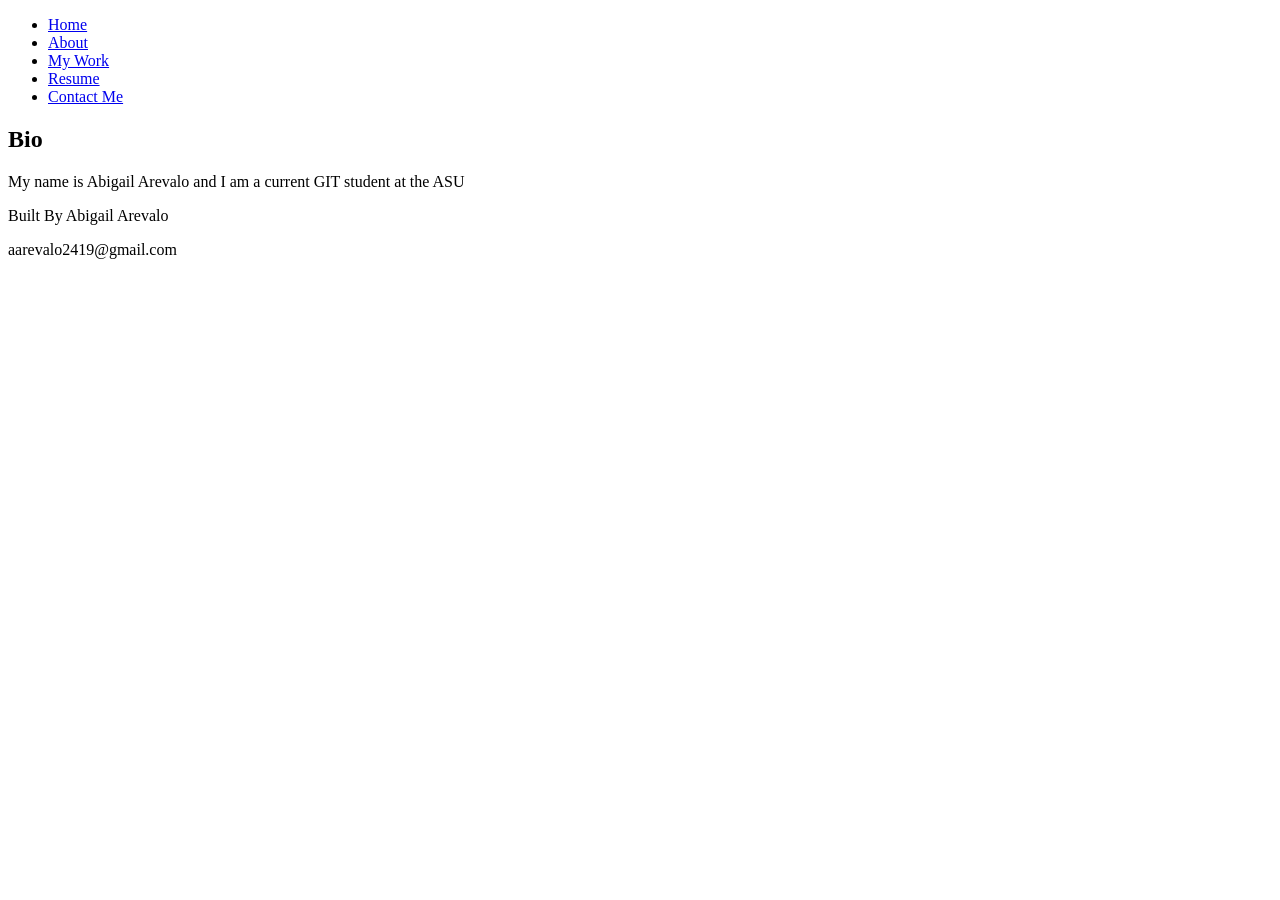
==== about.html @ e02d685d "html basics content necessary for code-along" ====
<!DOCTYPE html>
<html lang="en">
<head>
    <meta charset="UTF-8">
    <meta name="viewport" content="width=device-width, initial-scale=1.0">
    <title>About Me</title>
</head>
<body>
    <header>

    </header>
    <nav>
        <ul>
            <li><a href="index.html">Home</a></li>
            <li><a href="about.html">About</a></li>
            <li><a href="mywork.html">My Work</a></li>
            <li><a href="resume.html">Resume</a></li>
            <li><a href="contact.html">Contact Me</a></li>
        </ul>
    </nav>
    <main>
        <section> 
            <h2>Bio</h2>    
            <p>My name is Abigail Arevalo and I am a current GIT student at the ASU</p>
        </section>
    </main>
    <aside>

    </aside>
    <footer>
        <p>Built By Abigail Arevalo</p>
        <p>aarevalo2419@gmail.com</p>
    </footer>
</body>
</html>
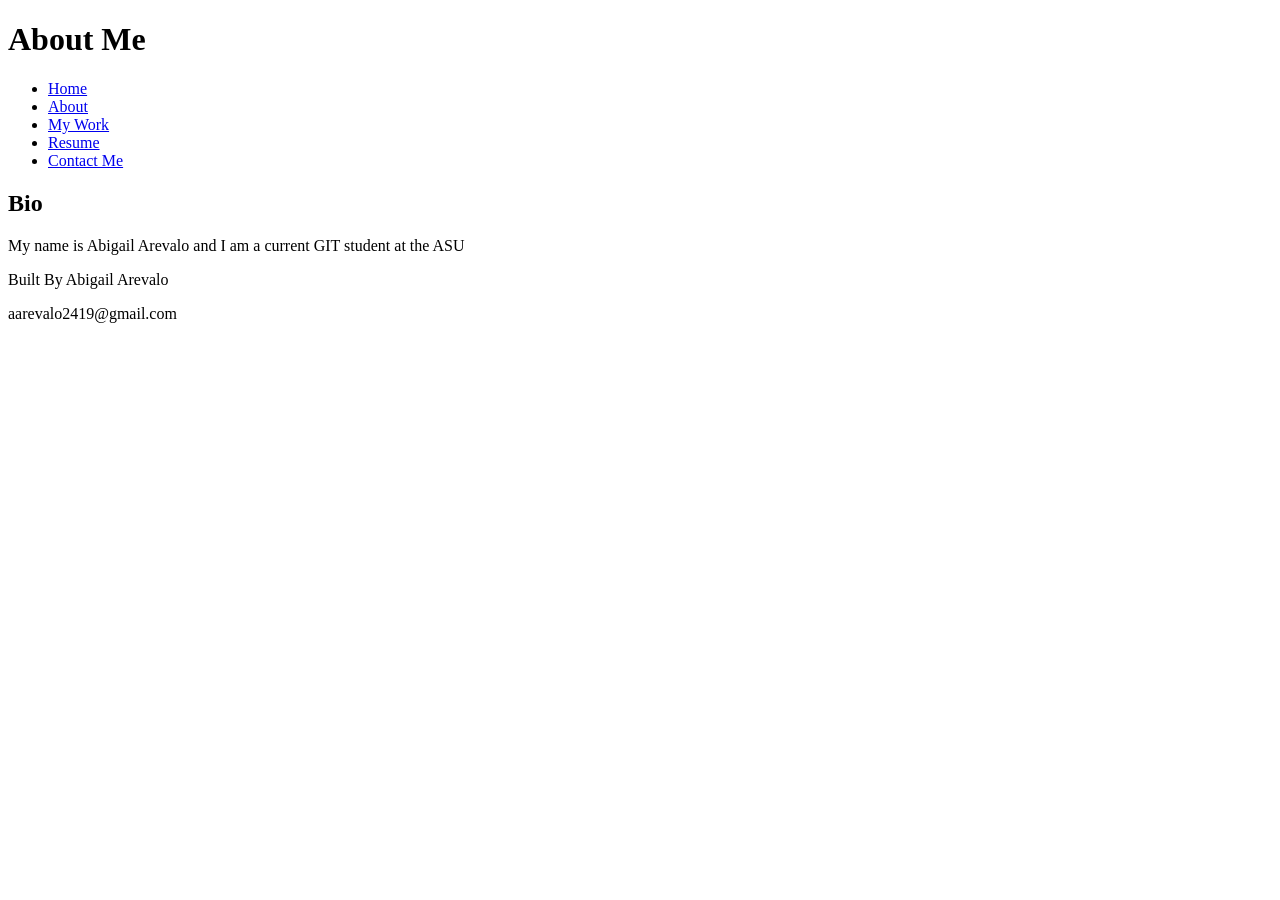
==== commit 79d136d9: "Final README.md adjusted url, and added a title to the about page." ====
--- a/about.html
+++ b/about.html
@@ -3,11 +3,12 @@
 <head>
     <meta charset="UTF-8">
     <meta name="viewport" content="width=device-width, initial-scale=1.0">
+    <link rel="stylesheet" href="style.css">
     <title>About Me</title>
 </head>
 <body>
     <header>
-
+        <h1>About Me</h1>
     </header>
     <nav>
         <ul>
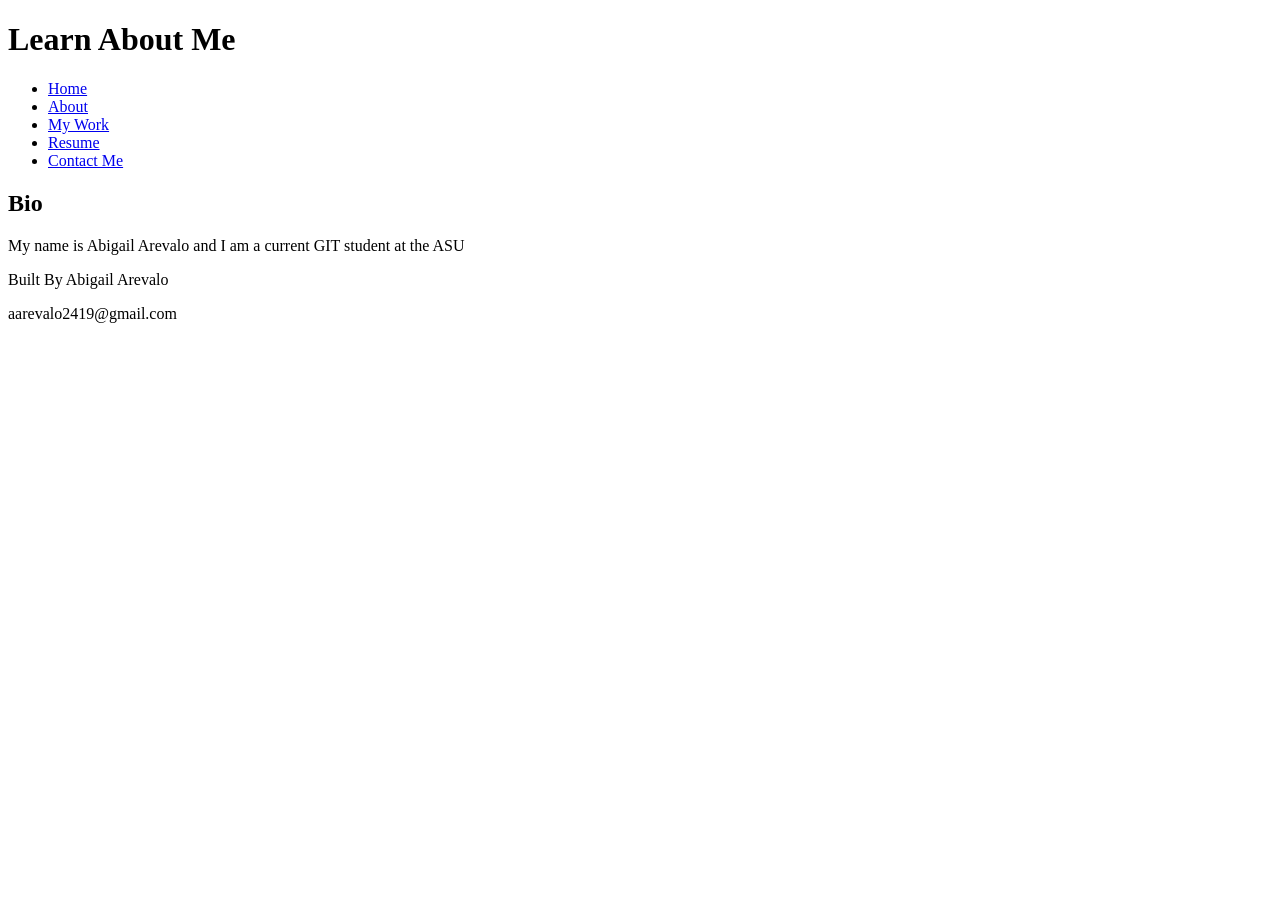
==== commit 38bd5561: "Changed About title" ====
--- a/about.html
+++ b/about.html
@@ -8,7 +8,7 @@
 </head>
 <body>
     <header>
-        <h1>About Me</h1>
+        <h1>Learn About Me</h1>
     </header>
     <nav>
         <ul>
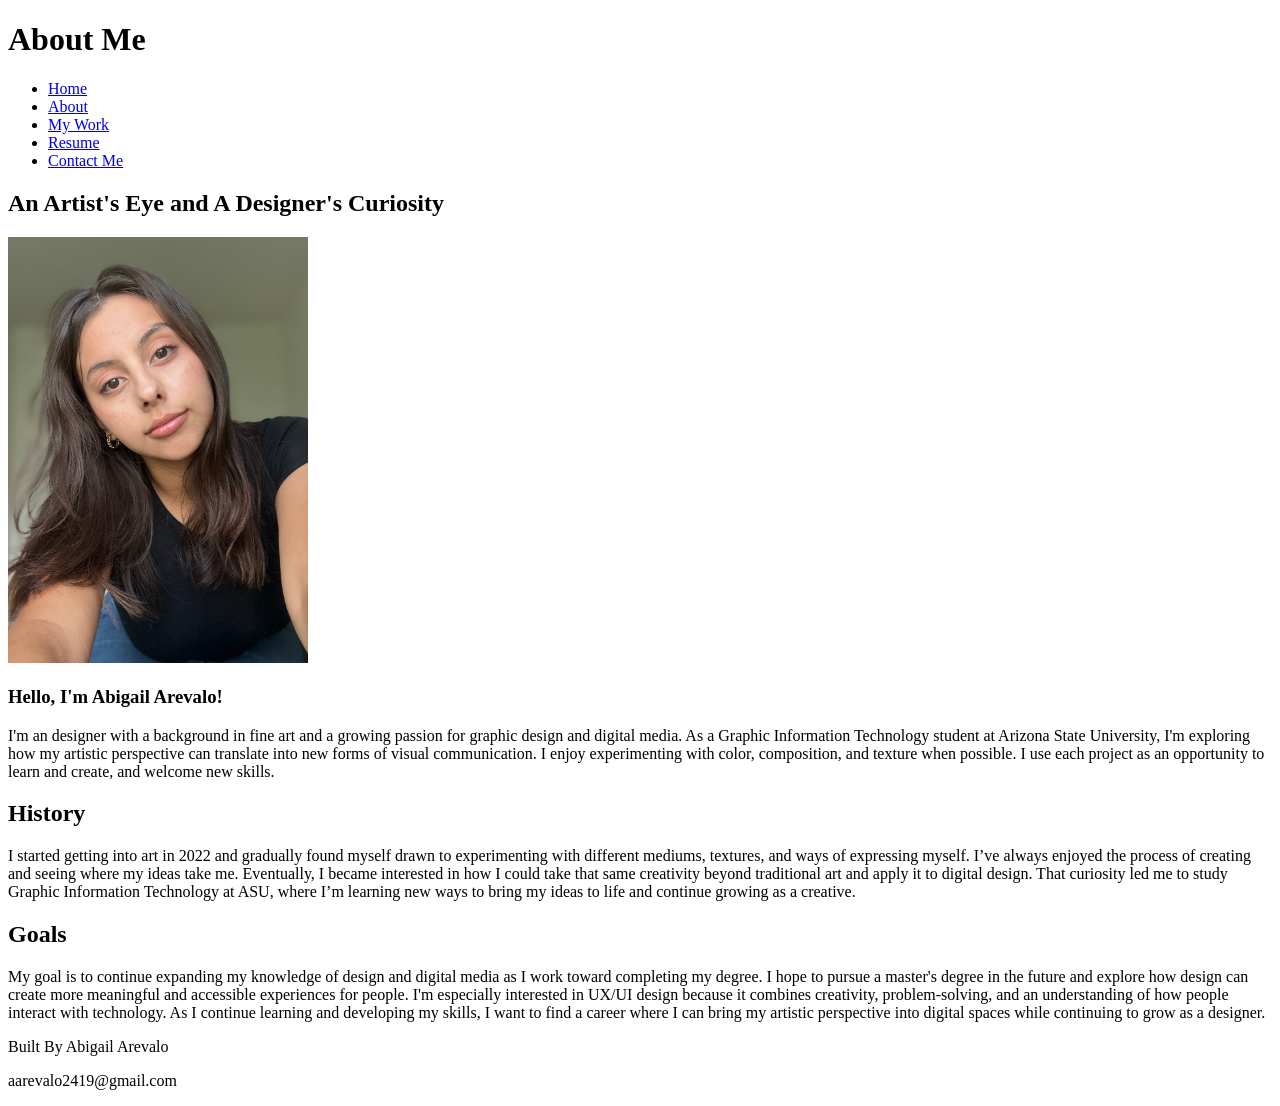
==== commit c60e42ed: "First Iteration of HTML First Iteration of HTML after the code- along. Contains all the additional i" ====
--- a/about.html
+++ b/about.html
@@ -8,7 +8,7 @@
 </head>
 <body>
     <header>
-        <h1>Learn About Me</h1>
+        <h1>About Me</h1>
     </header>
     <nav>
         <ul>
@@ -21,8 +21,18 @@
     </nav>
     <main>
         <section> 
-            <h2>Bio</h2>    
-            <p>My name is Abigail Arevalo and I am a current GIT student at the ASU</p>
+            <h2>An Artist's Eye and A Designer's Curiosity</h2> 
+            <img src="images/Portfolio2.jpeg" alt="Picture of Abigail Arevalo" Width="300" class="profile-image">   
+            <h3>Hello, I'm Abigail Arevalo!</h3>
+            <p>I'm an designer with a background in fine art and a growing passion for graphic design and digital media. As a Graphic Information Technology student at Arizona State University, I'm exploring how my artistic perspective can translate into new forms of visual communication. I enjoy experimenting with color, composition, and texture when possible. I use each project as an opportunity to learn and create, and welcome new skills.</p>
+        </section>
+        <section> 
+            <h2>History</h2>    
+            <p>I started getting into art in 2022 and gradually found myself drawn to experimenting with different mediums, textures, and ways of expressing myself. I’ve always enjoyed the process of creating and seeing where my ideas take me. Eventually, I became interested in how I could take that same creativity beyond traditional art and apply it to digital design. That curiosity led me to study Graphic Information Technology at ASU, where I’m learning new ways to bring my ideas to life and continue growing as a creative.</p>
+        </section>
+        <section> 
+            <h2>Goals</h2>    
+            <p>My goal is to continue expanding my knowledge of design and digital media as I work toward completing my degree. I hope to pursue a master's degree in the future and explore how design can create more meaningful and accessible experiences for people. I'm especially interested in UX/UI design because it combines creativity, problem-solving, and an understanding of how people interact with technology. As I continue learning and developing my skills, I want to find a career where I can bring my artistic perspective into digital spaces while continuing to grow as a designer.</p>
         </section>
     </main>
     <aside>
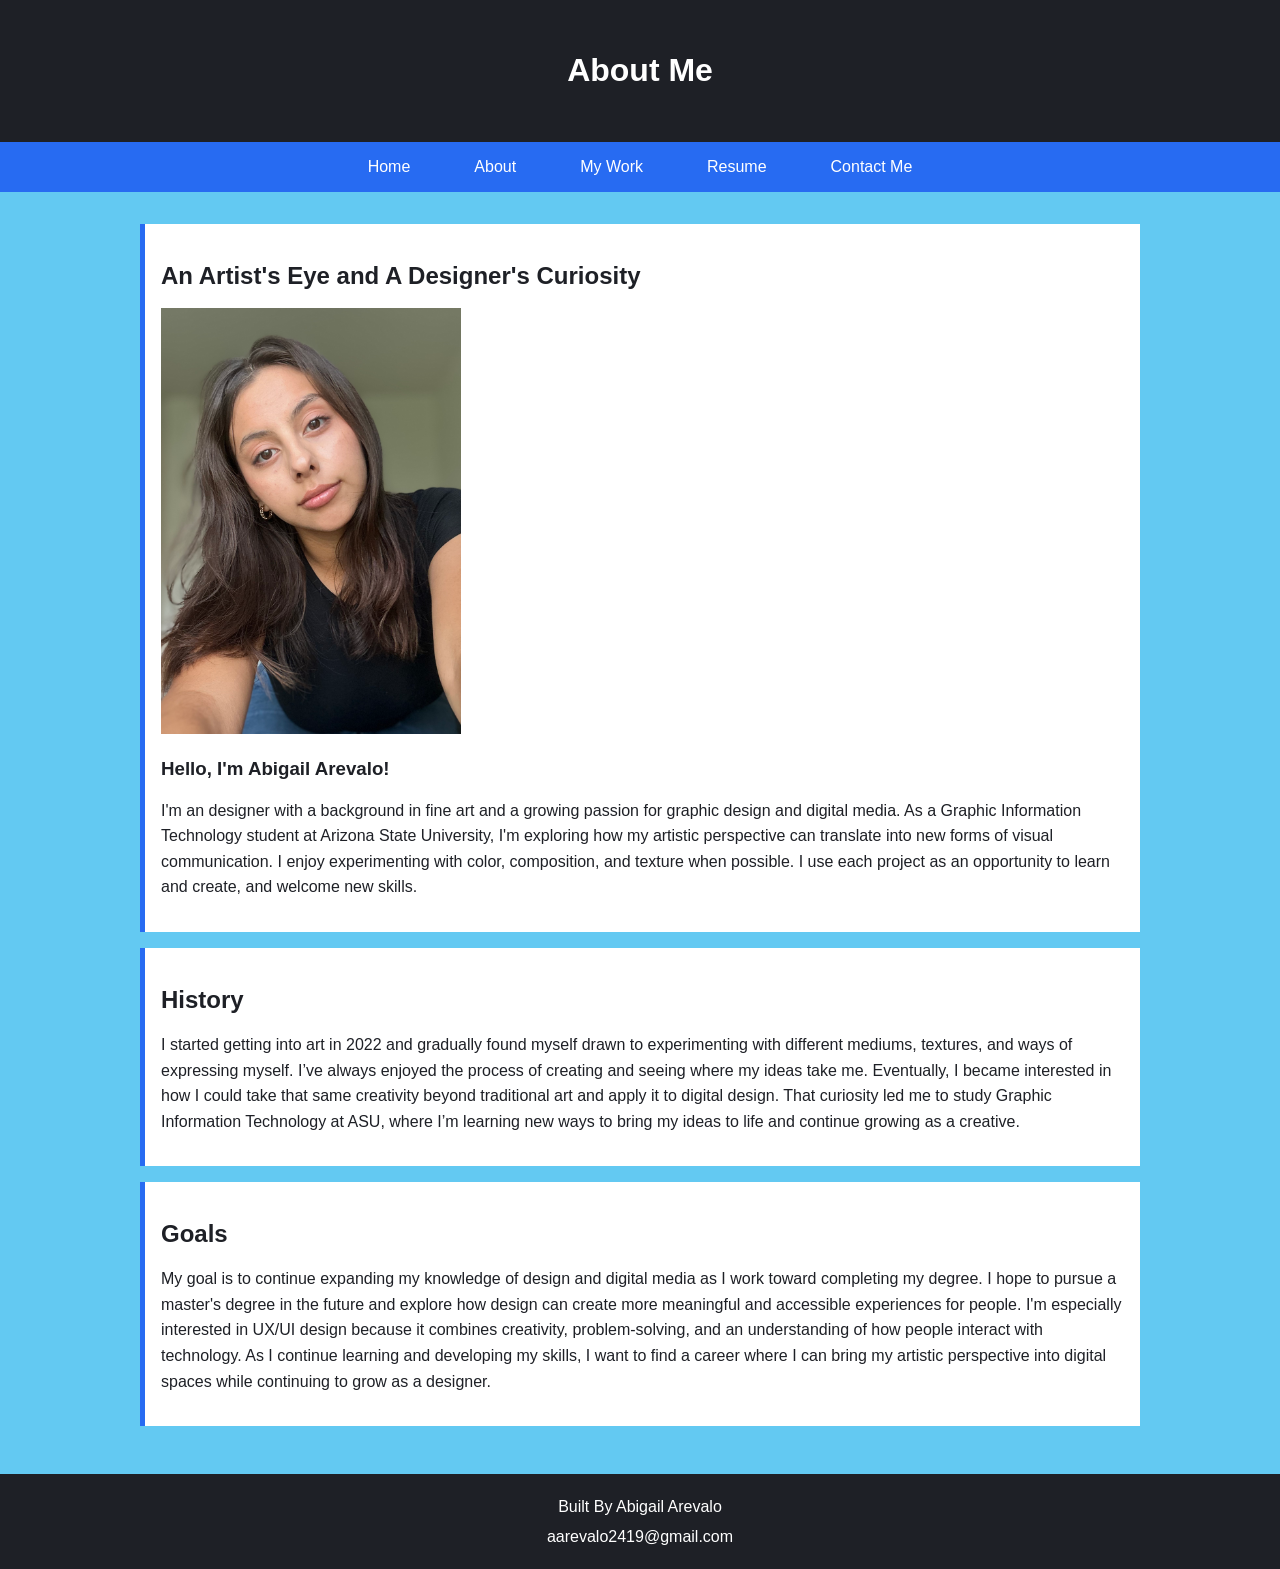
==== commit 3f3f0826: "CSS iteration full css with minor modificaitons to the html to properly link the styles.css file." ====
--- a/about.html
+++ b/about.html
@@ -3,7 +3,7 @@
 <head>
     <meta charset="UTF-8">
     <meta name="viewport" content="width=device-width, initial-scale=1.0">
-    <link rel="stylesheet" href="style.css">
+    <link rel="stylesheet" href="styles.css">
     <title>About Me</title>
 </head>
 <body>
--- a/styles.css
+++ b/styles.css
@@ -0,0 +1,130 @@
+/* CSS by Abigail Arevalo */
+/* Color Palette
+black= #1E2026 (text, header, footer, nav hover)
+blue= #276BF2 (navigation bar, section left borders)
+light-blue= #447EF2 (project card top border)
+cyan= #63C9F2 (page background)
+light-gray= #F2F2F2 (project card background)
+white= #FFFFFF (section boxes, text on dark backgrounds)
+link-blue= #1D54C4 (link text)
+*/
+
+/* GLOBAL STYLES (base) MOBILE FIRST */
+body{
+  font-family: Arial, sans-serif;
+  background-color: #63C9F2;
+  color: #1E2026;
+  margin: 0;
+  padding: 0;
+  line-height: 1.6;
+  display: grid;
+  grid-template-columns: 1fr;
+}
+
+h2, h3 {
+  color: #1E2026;
+  margin-top: 1em;
+  line-height: 1;
+}
+
+a {
+  color: #1D54C4;
+}
+
+img {
+  max-width: 100%;
+  height: auto;
+}
+
+header {
+  background-color: #1E2026;
+  color: #FFFFFF;
+  padding: 1.5rem 1rem;
+  text-align: center;
+}
+
+nav {
+  background-color: #276BF2;
+}
+
+nav ul {
+  display: flex;
+  flex-direction: column;
+  list-style: none;
+  margin: 0;
+  padding: 0;
+}
+
+nav a {
+  display: block;
+  padding: 0.75rem 1rem;
+  color: #FFFFFF;
+  text-align: center;
+  text-decoration: none;
+}
+
+nav a:hover {
+  background-color: #1E2026;
+}
+
+main {
+  padding: 1rem;
+}
+
+section {
+  background-color: #FFFFFF;
+  border-left: 5px solid #276BF2;
+  padding: 1rem;
+  margin-bottom: 1rem;
+}
+
+.project-grid,
+.gallery {
+  display: grid;
+  grid-template-columns: 1fr;
+  gap: 1rem;
+}
+
+.project-card {
+  background-color: #F2F2F2;
+  border-top: 4px solid #447EF2;
+  padding: 1rem;
+}
+
+figure {
+  margin: 0;
+}
+
+footer {
+  background-color: #1E2026;
+  color: #FFFFFF;
+  padding: 1rem;
+  text-align: center;
+}
+
+footer p {
+  margin: 0.25rem 0;
+}
+
+/* LARGER SCREENS */
+@media (min-width: 768px) {
+  nav ul {
+    flex-direction: row;
+    justify-content: center;
+  }
+
+  nav a {
+    padding: 0.75rem 2rem;
+  }
+
+  main {
+    max-width: 1000px;
+    margin: 0 auto;
+    padding: 2rem;
+  }
+
+  .project-grid,
+  .gallery {
+    grid-template-columns: repeat(3, 1fr);
+  }
+}
